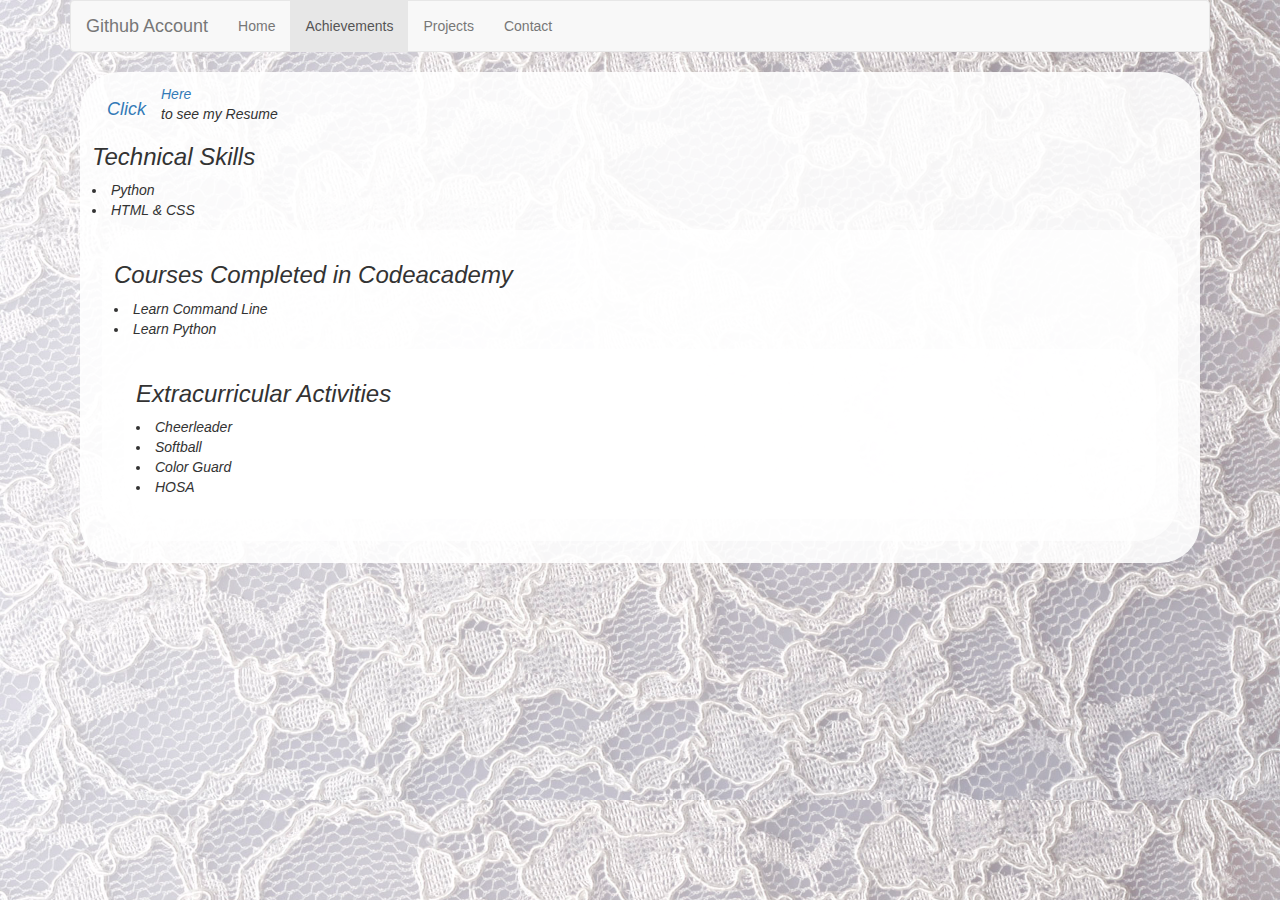
==== achievements.html @ ff24ab8e "added more files and pages" ====
<html>
<link rel="stylesheet" href="style.css">
<link rel="stylesheet" href="https://maxcdn.bootstrapcdn.com/bootstrap/3.3.7/css/bootstrap.min.css">
<!-- jQuery library -->
<script src="https://ajax.googleapis.com/ajax/libs/jquery/3.2.1/jquery.min.js"></script>
<!-- Latest compiled JavaScript -->
<script src="https://maxcdn.bootstrapcdn.com/bootstrap/3.3.7/js/bootstrap.min.js"></script>
<div class="container">
    <div class="row">
    </div>
    <nav class="navbar navbar-default">
        <div class="container-fluid">
            <div class="navbar-header">
                <a class="navbar-brand" href="https://github.com/MaeMae201" target="_blank">Github Account</a>
            </div>
            <ul class="nav navbar-nav">
                <li><a href="index.html">Home</a></li>
                <li class="active"><a href="achievements.html">Achievements</a></li>
                <li><a href="projects.html">Projects</a></li>
                <li><a href="contact.html">Contact</a></li>
            </ul>
        </div>
    </nav>



    <div class="Technical-Skills" />
    <a class="navbar-brand" href="https://docs.google.com/document/d/1dB98p42Af5OnkkhCoBr153AfTIqTatMH6_vZDioBZ8s/edit">
        <p>Click</p><a>Here</a>
        <p>to see my Resume</p>
        <p>
            <h3>Technical Skills</h3>
            <li>Python</li>
            <li>HTML & CSS</li>

            <div class="Courses" />
            <h3>Courses Completed in Codeacademy</h3>
            <li>Learn Command Line</li>
            <li>Learn Python</li>

            <div class="Extra-Activities" />
            <h3>Extracurricular Activities</h3>
            <li>Cheerleader</li>
            <li>Softball</li>
            <li>Color Guard</li>
            <li>HOSA</li>
        </p>

</html>
---- style.css ----
body {
    background-image: url('bg.jpg');
    background-size: 100%;
    font-family: 'Open Sans', sans-serif;
}

h1 {
    color: #b18194;
    font-family: 'Rancho', cursive;
    font-size: 7em;
}

h2 {
    font-size: 20px;
    color: grey;
}

h3 {
    color: #b18194;
    font-family: 'Rancho', cursive;
    font-size: 3em;
    margin-bottom: 10px;
}

.about-me {
    background-color: rgba(255, 255, 255, 0.89);
    padding: 12px;
    margin: 10px;
    border-radius: 20px;
    font-style: italic;
}

b {
    color: black !important;
}

img.align-center {
    display: block;
    margin: 0px auto;
}

.Technical-Skills {
    background-color: rgba(255, 255, 255, 0.89);
    padding: 12px;
    margin: 10px;
    border-radius: 40px;
    font-style: oblique;
}

.Courses {
    background-color: rgba(255, 255, 255, 0.7);
    padding: 12px;
    margin: 10px;
    border-radius: 40px;
    font-style: oblique;
}

.Extra-Activities {
    background-color: rgba(255, 255, 255, 0.7);
    padding: 12px;
    margin: 10px;
    border-radius: 40px;
    font-style: oblique;
}

.contact {
    background-color: rgba(255, 255, 255, 0.7);
    padding: 12px;
    margin: 10px;
    border-radius: 40px;
    font-style: oblique;
    position: align-self center;
    top: 0px;
    left: 600px;
    width: 600px;
    background-image: ('/home/basecamp/pictures/proffesional.jpg');
}
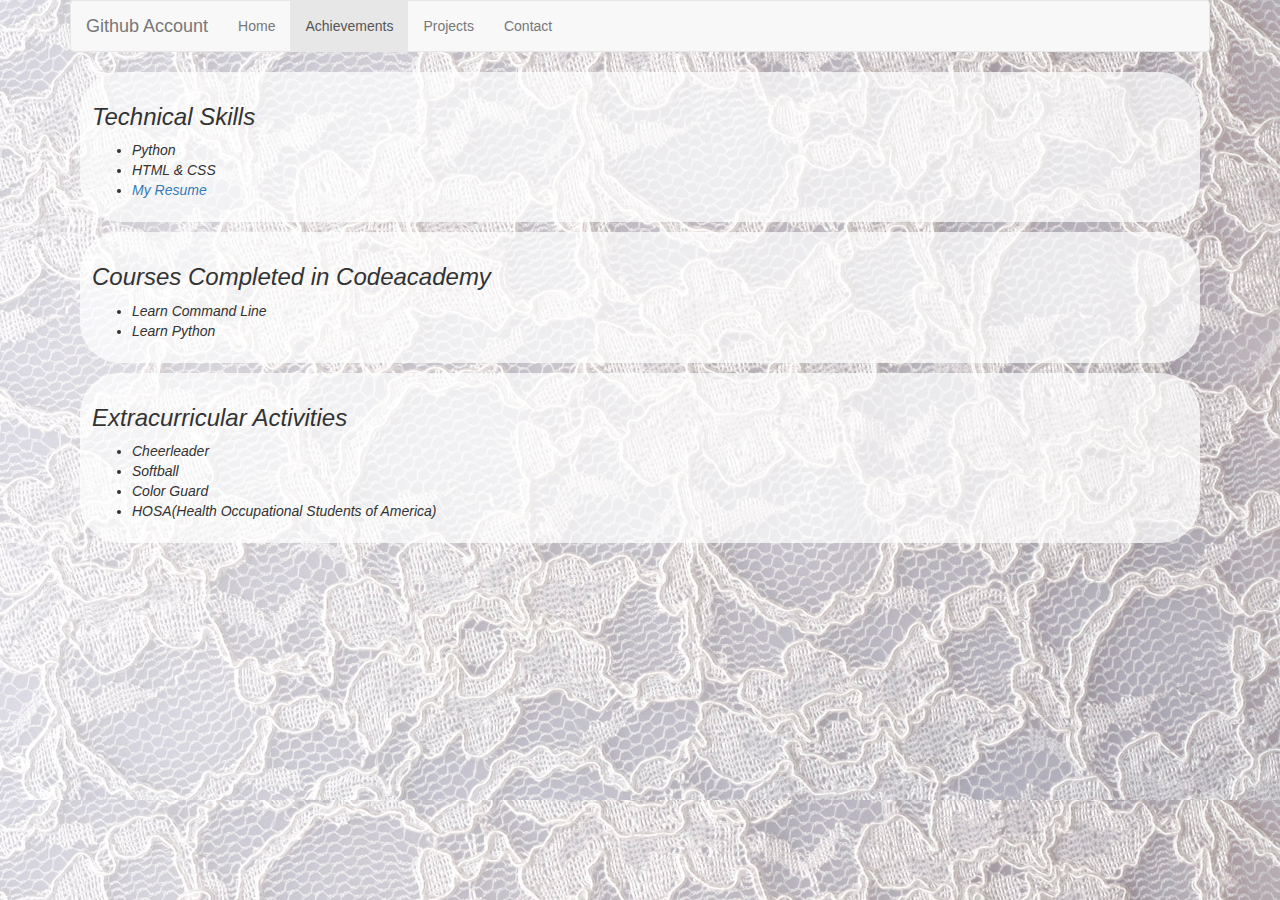
==== commit 96ca7989: "projects" ====
--- a/achievements.html
+++ b/achievements.html
@@ -22,28 +22,31 @@
         </div>
     </nav>
 
-
-
-    <div class="Technical-Skills" />
-    <a class="navbar-brand" href="https://docs.google.com/document/d/1dB98p42Af5OnkkhCoBr153AfTIqTatMH6_vZDioBZ8s/edit">
-        <p>Click</p><a>Here</a>
-        <p>to see my Resume</p>
-        <p>
-            <h3>Technical Skills</h3>
+    <div class="technical">
+        <h3>Technical Skills</h3>
+        <ul>
             <li>Python</li>
             <li>HTML & CSS</li>
-
-            <div class="Courses" />
-            <h3>Courses Completed in Codeacademy</h3>
+            <li>
+                <a href="Maegan_Resume.pdf">My Resume</li></a>
+        </ul>
+    </div>
+    <div class="Courses">
+        <h3>Courses Completed in Codeacademy</h3>
+        <ul>
             <li>Learn Command Line</li>
             <li>Learn Python</li>
-
-            <div class="Extra-Activities" />
-            <h3>Extracurricular Activities</h3>
+        </ul>
+    </div>
+    <div class="Extra-Activities">
+        <h3>Extracurricular Activities</h3>
+        <ul>
             <li>Cheerleader</li>
             <li>Softball</li>
             <li>Color Guard</li>
-            <li>HOSA</li>
-        </p>
+            <li>HOSA(Health Occupational Students of America)</li>
+        </ul>
+    </div>
+
 
 </html>--- a/style.css
+++ b/style.css
@@ -39,8 +39,8 @@
     margin: 0px auto;
 }
 
-.Technical-Skills {
-    background-color: rgba(255, 255, 255, 0.89);
+.technical {
+    background-color: rgba(255, 255, 255, 0.7);
     padding: 12px;
     margin: 10px;
     border-radius: 40px;
@@ -73,5 +73,27 @@
     top: 0px;
     left: 600px;
     width: 600px;
-    background-image: ('/home/basecamp/pictures/proffesional.jpg');
+    background-image: ('/../../pictures/proffesional.jpg');
 }
+.education {
+    background-color: rgba(255, 255, 255, 0.7);
+    padding: 12px;
+    margin: 10px;
+    border-radius: 40px;
+    font-style: oblique;
+}
+
+.work-experience {
+    background-color: rgba(255, 255, 255, 0.7);
+    padding: 12px;
+    margin: 10px;
+    border-radius: 40px;
+    font-style: oblique;
+}
+
+.projects {
+    background-color: rgba(255, 255, 255, 0.7);
+    padding: 12px;
+    margin: 10px;
+    border-radius: 40px;
+}
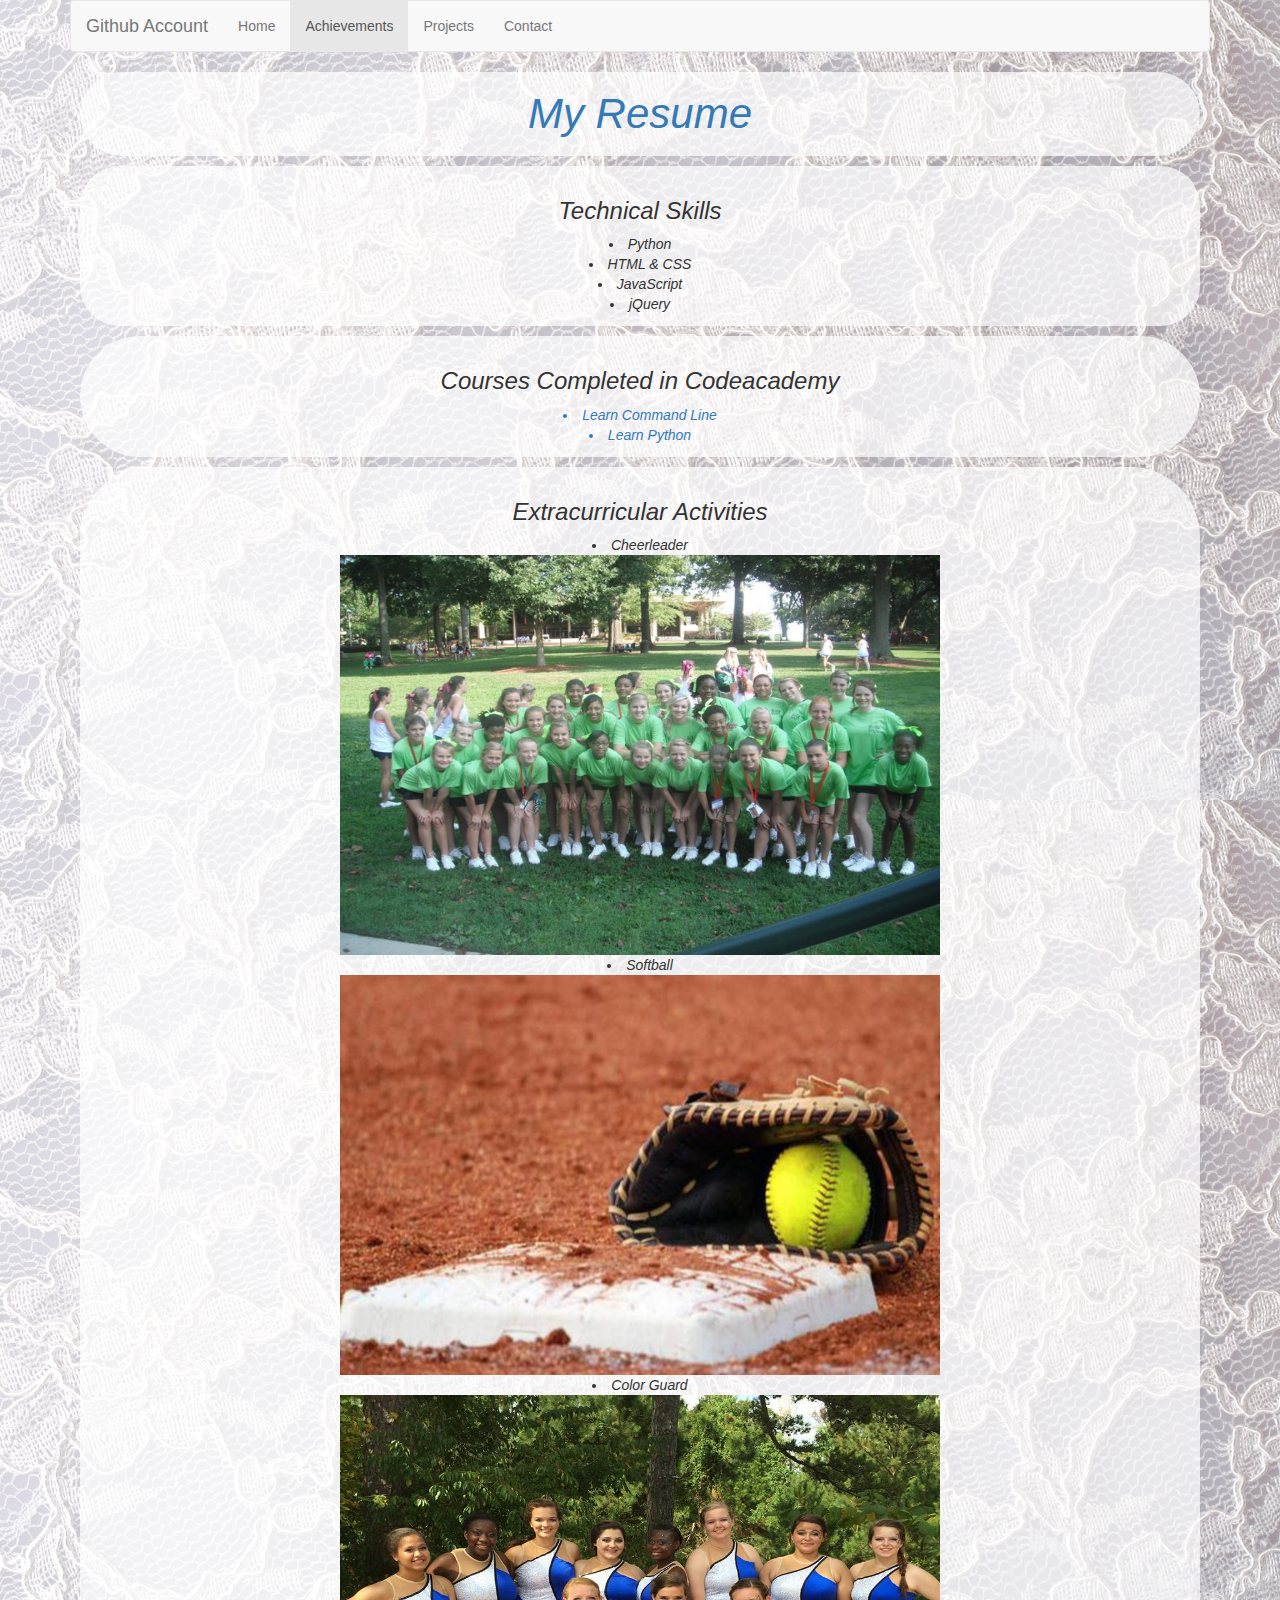
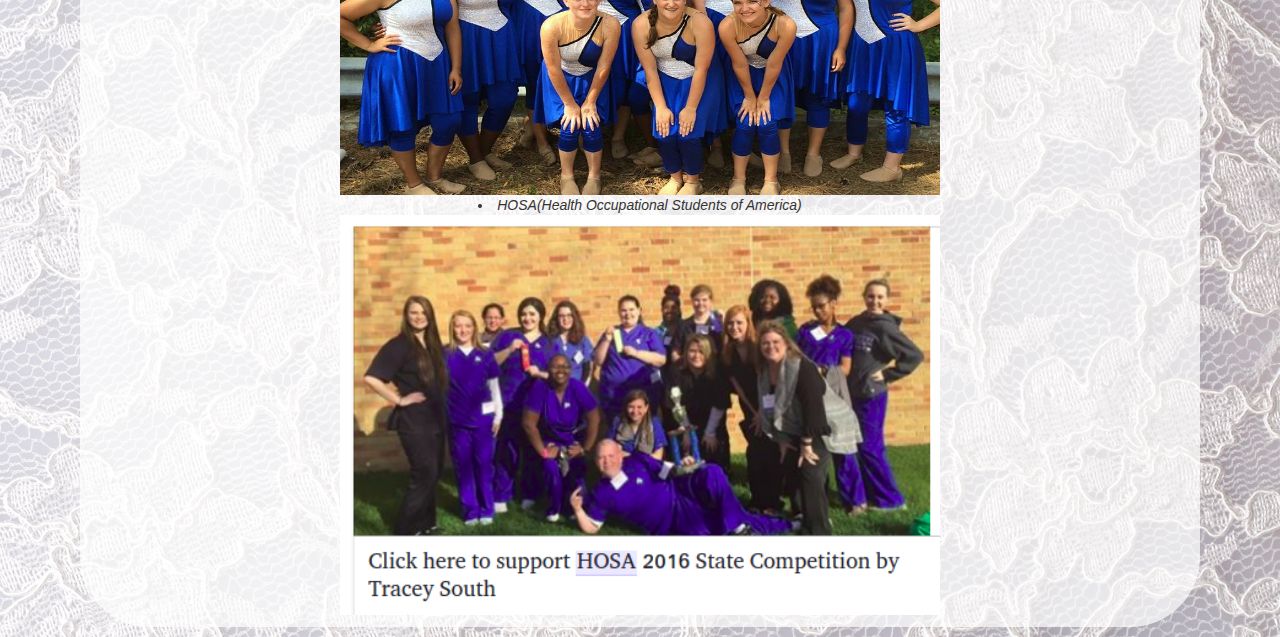
==== commit 6d8ffa79: "added photos" ====
--- a/achievements.html
+++ b/achievements.html
@@ -14,38 +14,55 @@
                 <a class="navbar-brand" href="https://github.com/MaeMae201" target="_blank">Github Account</a>
             </div>
             <ul class="nav navbar-nav">
-                <li><a href="index.html">Home</a></li>
-                <li class="active"><a href="achievements.html">Achievements</a></li>
-                <li><a href="projects.html">Projects</a></li>
-                <li><a href="contact.html">Contact</a></li>
+                <li>
+                    <a href="index.html">Home</a>
+                </li>
+                <li class="active">
+                    <a href="achievements.html">Achievements</a>
+                </li>
+                <li>
+                    <a href="projects.html">Projects</a>
+                </li>
+                <li>
+                    <a href="contact.html">Contact</a>
+                </li>
             </ul>
         </div>
     </nav>
+    <center>
+        <div class="resume">
+            <a href="Maegan_Resume.pdf">My Resume
+            </a>
+        </div>
 
-    <div class="technical">
-        <h3>Technical Skills</h3>
-        <ul>
+        <div class="technical">
+
+            <h3>Technical Skills</h3>
             <li>Python</li>
             <li>HTML & CSS</li>
-            <li>
-                <a href="Maegan_Resume.pdf">My Resume</li></a>
-        </ul>
-    </div>
-    <div class="Courses">
-        <h3>Courses Completed in Codeacademy</h3>
-        <ul>
-            <li>Learn Command Line</li>
-            <li>Learn Python</li>
-        </ul>
-    </div>
-    <div class="Extra-Activities">
-        <h3>Extracurricular Activities</h3>
-        <ul>
+            <li>JavaScript</li>
+            <li>jQuery</li>
+
+        </div>
+        <div class="Courses">
+            <h3>Courses Completed in Codeacademy</h3>
+            <a href="https://www.codecademy.com/">
+                <li>Learn Command Line</li>
+                <li>Learn Python</li>
+            </a>
+        </div>
+        <div class="Extra-Activities">
+            <h3>Extracurricular Activities</h3>
+
             <li>Cheerleader</li>
+            <img src="cheer.jpg" alt="Cheerleading" width="600" height="400">
             <li>Softball</li>
+            <img src="softball.jpg" alt="softball" width="600" height="400">
             <li>Color Guard</li>
+            <img src="color_guard.jpg" alt="Color guard" width="600" height="400">
             <li>HOSA(Health Occupational Students of America)</li>
-        </ul>
+            <img src="hosa.jpg" alt="HOSA" width="600" height="400">
+    </center>
     </div>
 
 
--- a/style.css
+++ b/style.css
@@ -12,7 +12,7 @@
 
 h2 {
     font-size: 20px;
-    color: grey;
+    color: #535151;
 }
 
 h3 {
@@ -23,10 +23,10 @@
 }
 
 .about-me {
-    background-color: rgba(255, 255, 255, 0.89);
+    background-color: rgba(255, 255, 255, 0.7);
     padding: 12px;
     margin: 10px;
-    border-radius: 20px;
+    border-radius: 40px;
     font-style: italic;
 }
 
@@ -46,12 +46,19 @@
     border-radius: 40px;
     font-style: oblique;
 }
-
+.resume {
+    background-color: rgba(255, 255, 255, 0.7);
+    padding: 12px;
+    margin: 10px;
+    border-radius: 70px;
+    font-style: oblique;
+    font-size: 3em;
+}
 .Courses {
     background-color: rgba(255, 255, 255, 0.7);
     padding: 12px;
     margin: 10px;
-    border-radius: 40px;
+    border-radius: 70px;
     font-style: oblique;
 }
 
@@ -59,7 +66,7 @@
     background-color: rgba(255, 255, 255, 0.7);
     padding: 12px;
     margin: 10px;
-    border-radius: 40px;
+    border-radius: 70px;
     font-style: oblique;
 }
 
@@ -67,7 +74,7 @@
     background-color: rgba(255, 255, 255, 0.7);
     padding: 12px;
     margin: 10px;
-    border-radius: 40px;
+    border-radius: 70px;
     font-style: oblique;
     position: align-self center;
     top: 0px;
@@ -79,7 +86,7 @@
     background-color: rgba(255, 255, 255, 0.7);
     padding: 12px;
     margin: 10px;
-    border-radius: 40px;
+    border-radius: 70px;
     font-style: oblique;
 }
 
@@ -87,7 +94,7 @@
     background-color: rgba(255, 255, 255, 0.7);
     padding: 12px;
     margin: 10px;
-    border-radius: 40px;
+    border-radius: 70px;
     font-style: oblique;
 }
 
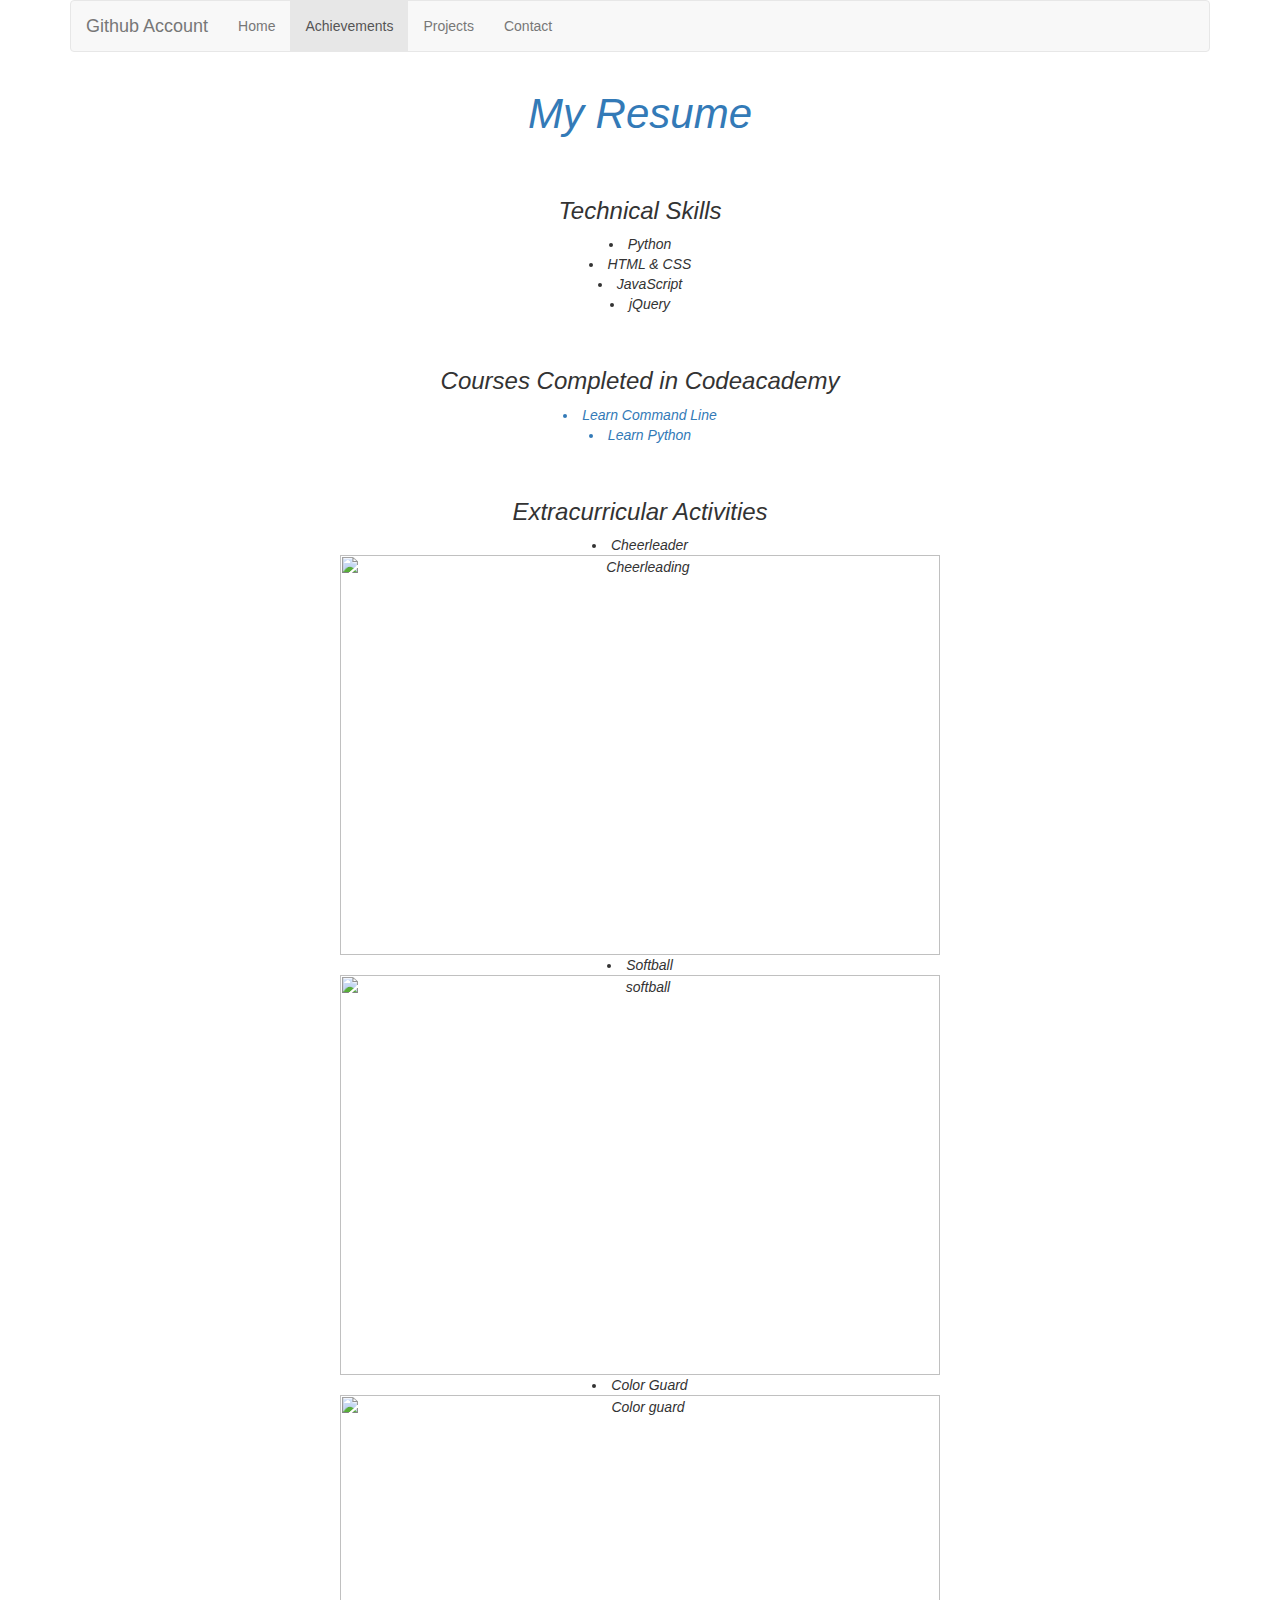
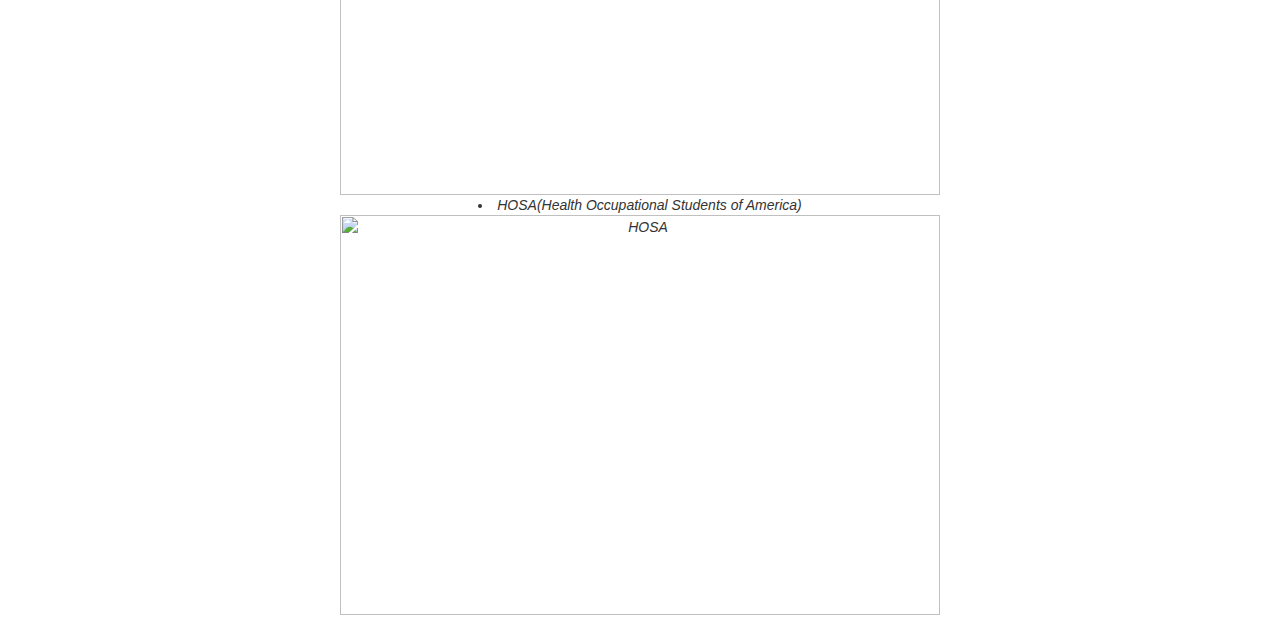
==== commit 8e4a1cdd: "fixed bug" ====
--- a/achievements.html
+++ b/achievements.html
@@ -55,13 +55,13 @@
             <h3>Extracurricular Activities</h3>
 
             <li>Cheerleader</li>
-            <img src="cheer.jpg" alt="Cheerleading" width="600" height="400">
+            <img src="Photos/cheer.jpg" alt="Cheerleading" width="600" height="400">
             <li>Softball</li>
-            <img src="softball.jpg" alt="softball" width="600" height="400">
+            <img src="Photos/softball.jpg" alt="softball" width="600" height="400">
             <li>Color Guard</li>
-            <img src="color_guard.jpg" alt="Color guard" width="600" height="400">
+            <img src="Photos/color_guard.jpg" alt="Color guard" width="600" height="400">
             <li>HOSA(Health Occupational Students of America)</li>
-            <img src="hosa.jpg" alt="HOSA" width="600" height="400">
+            <img src="Photos/hosa.jpg" alt="HOSA" width="600" height="400">
     </center>
     </div>
 
--- a/style.css
+++ b/style.css
@@ -1,5 +1,5 @@
 body {
-    background-image: url('bg.jpg');
+    background-image: url('Photos/bg.jpg');
     background-size: 100%;
     font-family: 'Open Sans', sans-serif;
 }
